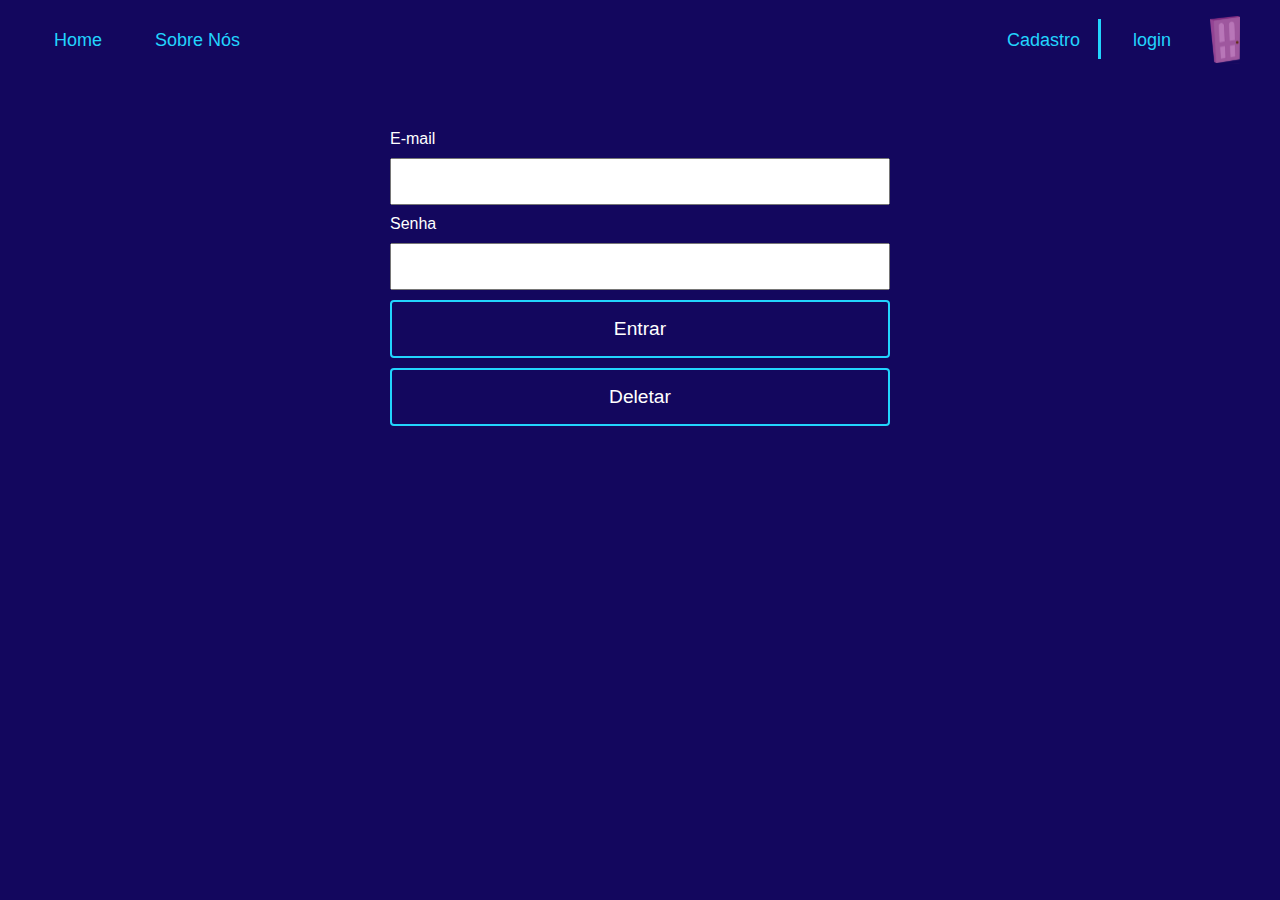
==== login.html @ 7e320523 "Add files via upload" ====
<!DOCTYPE html>
<html lang="pt-br">

<head>
  <meta charset="UTF-8">
  <meta name="viewport" content="width=device-width, initial-scale=1.0">
  <title>Formulário de Login</title>
  <link rel="stylesheet" href="./css/style.css">
</head>

<body id="login">
  <header>
    <nav class="navegacao container">
      <ul class="menu">
        <li><a href="./">Home</a></li>
        <li><a href="./">Sobre Nós</a></li>
      </ul>
      <ul class="login">
        <li><a href="./formulario.html">Cadastro</a></li>
        <li><a href="./login.html">login</a></li>
        <img src="./img/porta-roxa.svg" alt="">
      </ul>
    </nav>
  </header>
  <section>
    <form action="">
      <label for="email">E-mail</label>
      <input type="email" name="email" id="email">
      <label for="senha">Senha</label>
      <input type="password" name="senha" id="senha">
      <button class="botao" onclick="logar()">Entrar</button>
      <button class="botao" onclick="deletar()">Deletar</button>
    </form>
  </section>
  <script src="script.js"></script>
</body>

</html>
---- css/style.css ----
@import url("./global/global.css");
@import url("./header/navegacao.css");
@import url("./introducao/introducao.css");
@import url("./footer/footer.css");
@import url("./utilidades/componentes.css");
@import url("./formulario/formulario.css");
@import url("./utilidades/fontes.css");
@import url("./login/login.css");
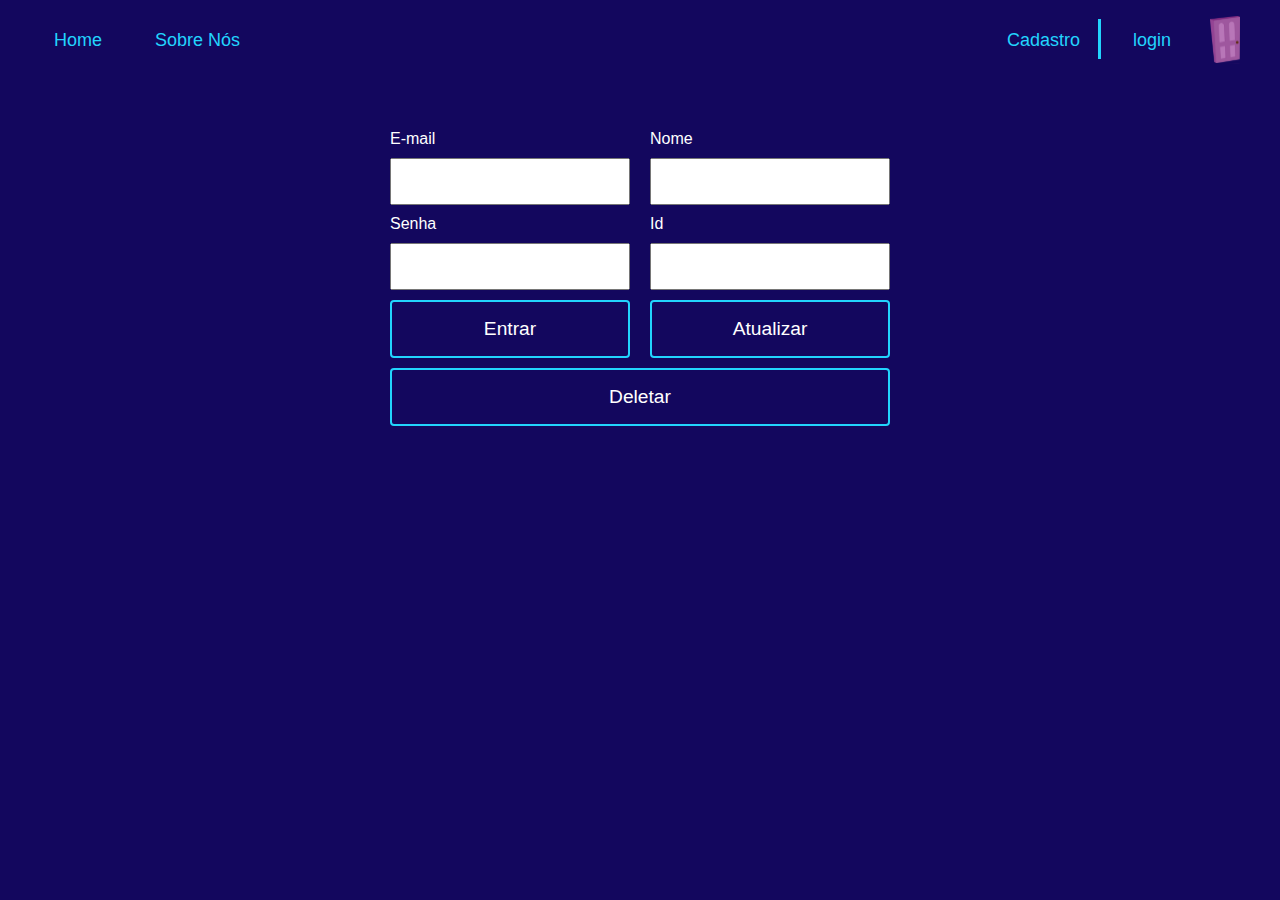
==== commit d98c8e2c: "atualizar" ====
--- a/login.html
+++ b/login.html
@@ -25,14 +25,19 @@
   <section>
     <form action="">
       <label for="email">E-mail</label>
-      <input type="email" name="email" id="email">
+      <label for="nome">Nome</label>
+      <input class="col-1" type="email" name="email" id="email">
+      <input class="col-2" type="text" name="nome" id="nome">
       <label for="senha">Senha</label>
-      <input type="password" name="senha" id="senha">
+      <label for="id">Id</label>
+      <input class="col-1" type="password" name="senha" id="senha">
+      <input class="col-2" type="password" name="id" id="id">
       <button class="botao" onclick="logar()">Entrar</button>
-      <button class="botao" onclick="deletar()">Deletar</button>
+      <button class="botao" onclick="atualizar()">Atualizar</button>
+      <button class="botao col-span-2" onclick="deletar()">Deletar</button>
     </form>
   </section>
   <script src="script.js"></script>
 </body>
 
-</html>+</html>
